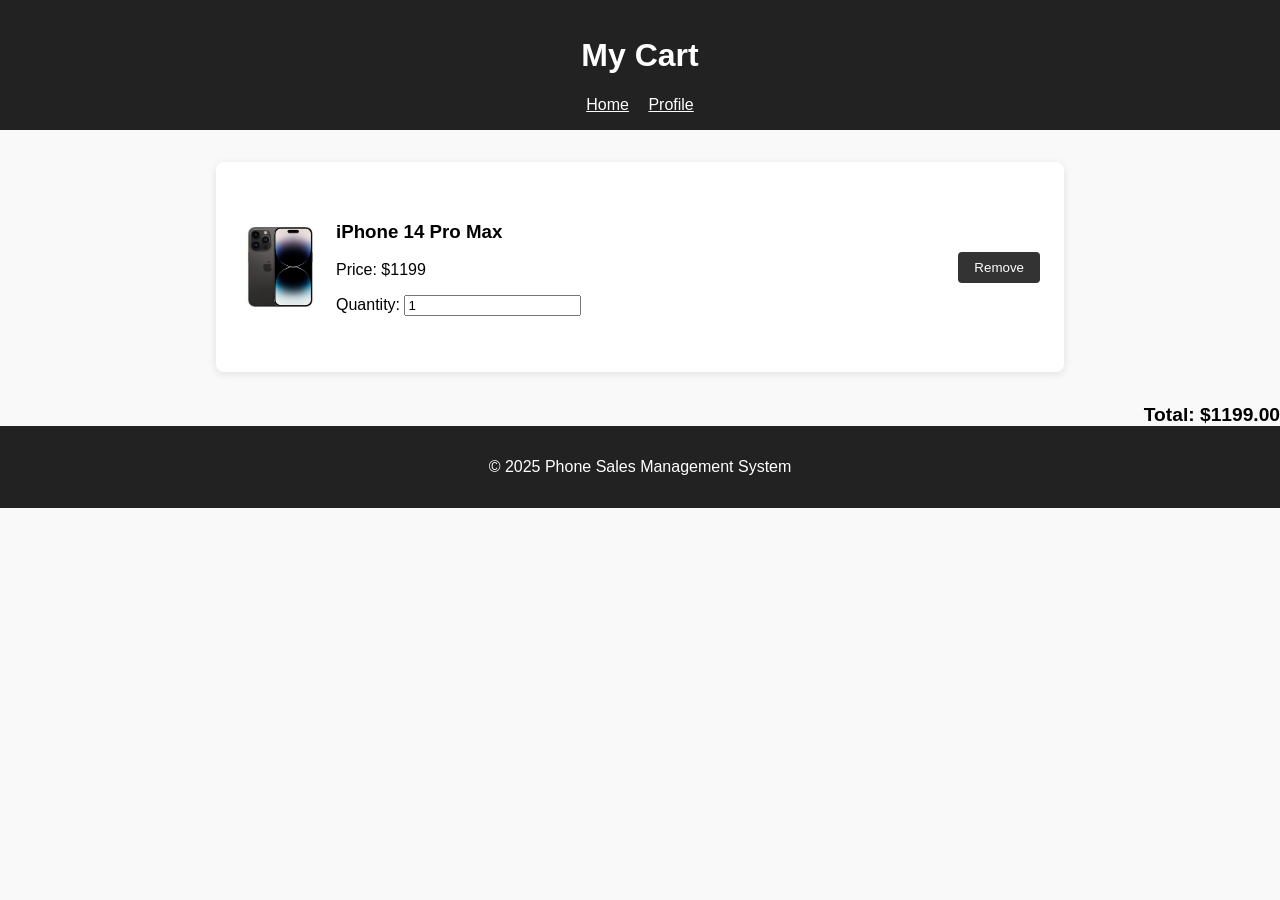
==== cart.html @ 78f07241 "okr" ====
<!DOCTYPE html>
<html lang="en">
<head>
  <meta charset="UTF-8" />
  <meta name="viewport" content="width=device-width, initial-scale=1.0"/>
  <title>My Cart | Phone Sales</title>
  <link rel="stylesheet" href="style.css"/>
  <style>
    body {
      font-family: 'Segoe UI', sans-serif;
      background-color: #f9f9f9;
      margin: 0;
      padding: 0;
    }

    header, footer {
      background-color: #222;
      color: white;
      padding: 1em;
      text-align: center;
    }

    .cart-container {
      max-width: 800px;
      margin: 2rem auto;
      background: #fff;
      padding: 1.5rem;
      border-radius: 8px;
      box-shadow: 0 2px 8px rgba(0, 0, 0, 0.1);
    }

    .cart-item {
      display: flex;
      justify-content: space-between;
      align-items: center;
      border-bottom: 1px solid #ddd;
      padding: 1rem 0;
    }

    .cart-item:last-child {
      border-bottom: none;
    }

    .cart-item img {
      width: 80px;
      height: auto;
      margin-right: 1rem;
    }

    .item-details {
      flex: 1;
    }

    .item-actions {
      display: flex;
      gap: 1rem;
      align-items: center;
    }

    .total {
      text-align: right;
      margin-top: 1.5rem;
      font-weight: bold;
      font-size: 1.2rem;
    }

    button {
      padding: 0.5rem 1rem;
      background-color: #333;
      color: white;
      border: none;
      border-radius: 4px;
      cursor: pointer;
    }

    button:hover {
      background-color: #555;
    }
  </style>
</head>
<body>
  <header>
    <h1>My Cart</h1>
    <nav>
      <a href="index.html" style="color:white; margin-right: 15px;">Home</a>
      <a href="profile.html" style="color:white;">Profile</a>
    </nav>
  </header>

  <div class="cart-container" id="cart-items">
    <!-- Sample cart item -->
    <div class="cart-item">
      <img src="14promax.png" alt="Phone Image">
      <div class="item-details">
        <h3>iPhone 14 Pro Max</h3>
        <p>Price: $1199</p>
        <p>Quantity: <input type="number" value="1" min="1" class="quantity" /></p>
      </div>
      <div class="item-actions">
        <button onclick="removeItem(this)">Remove</button>
      </div>
    </div>
  </div>

  <div class="total" id="total-price">Total: $1199</div>

  <footer>
    <p>&copy; 2025 Phone Sales Management System</p>
  </footer>

  <script>
    function removeItem(button) {
      const item = button.closest('.cart-item');
      item.remove();
      updateTotal();
    }

    function updateTotal() {
      let total = 0;
      document.querySelectorAll('.cart-item').forEach(item => {
        const price = parseFloat(item.querySelector('p').textContent.replace(/[^\d.]/g, ""));
        const quantity = parseInt(item.querySelector('.quantity').value);
        total += price * quantity;
      });
      document.getElementById('total-price').textContent = 'Total: $' + total.toFixed(2);
    }

    document.querySelectorAll('.quantity').forEach(input => {
      input.addEventListener('change', updateTotal);
    });

    updateTotal();
  </script>
</body>
</html>
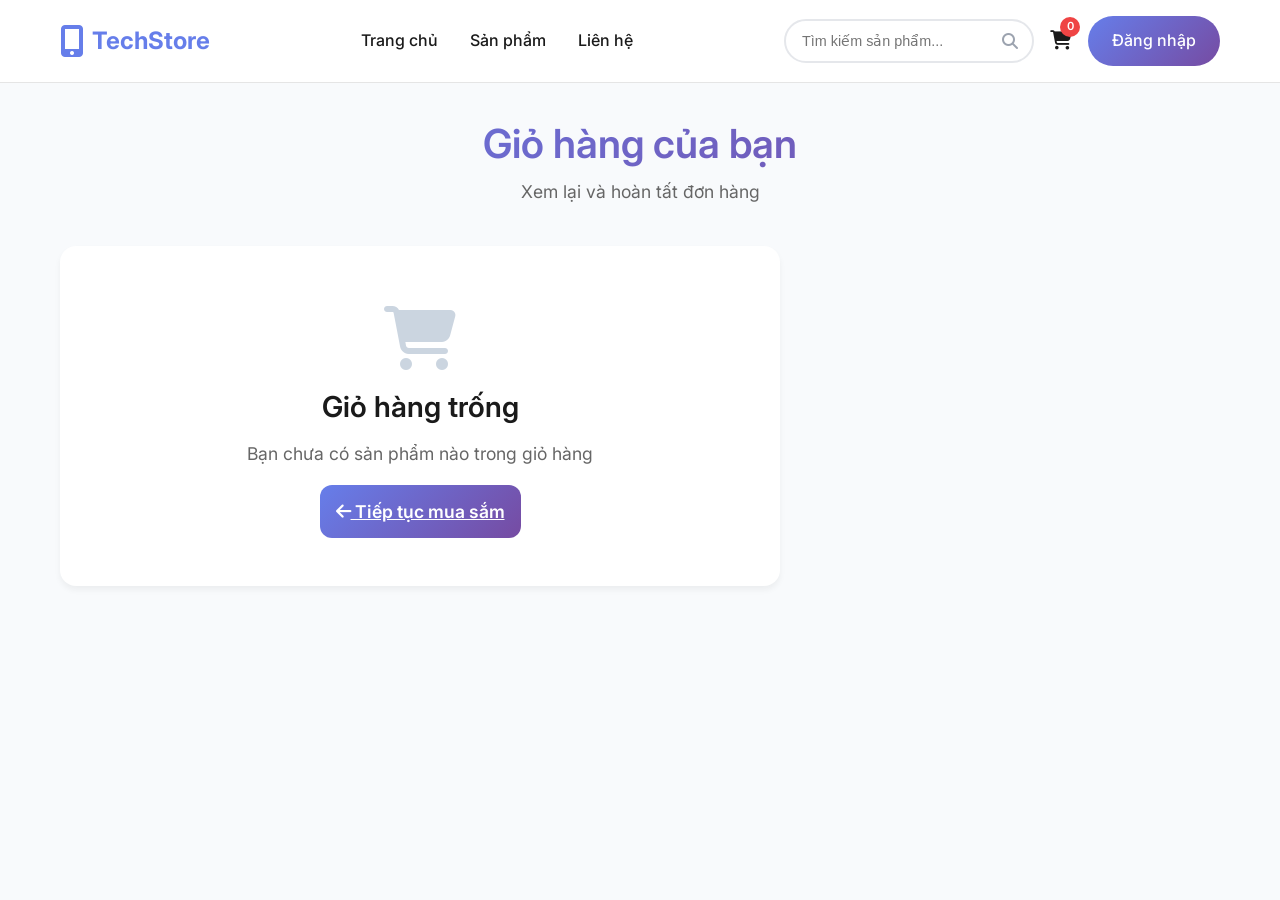
==== commit b2966011: "gui moi" ====
--- a/cart.html
+++ b/cart.html
@@ -1,135 +1,951 @@
 <!DOCTYPE html>
-<html lang="en">
+<html lang="vi">
 <head>
-  <meta charset="UTF-8" />
-  <meta name="viewport" content="width=device-width, initial-scale=1.0"/>
-  <title>My Cart | Phone Sales</title>
-  <link rel="stylesheet" href="style.css"/>
-  <style>
-    body {
-      font-family: 'Segoe UI', sans-serif;
-      background-color: #f9f9f9;
-      margin: 0;
-      padding: 0;
-    }
-
-    header, footer {
-      background-color: #222;
-      color: white;
-      padding: 1em;
-      text-align: center;
-    }
-
-    .cart-container {
-      max-width: 800px;
-      margin: 2rem auto;
-      background: #fff;
-      padding: 1.5rem;
-      border-radius: 8px;
-      box-shadow: 0 2px 8px rgba(0, 0, 0, 0.1);
-    }
-
-    .cart-item {
-      display: flex;
-      justify-content: space-between;
-      align-items: center;
-      border-bottom: 1px solid #ddd;
-      padding: 1rem 0;
-    }
-
-    .cart-item:last-child {
-      border-bottom: none;
-    }
-
-    .cart-item img {
-      width: 80px;
-      height: auto;
-      margin-right: 1rem;
-    }
-
-    .item-details {
-      flex: 1;
-    }
-
-    .item-actions {
-      display: flex;
-      gap: 1rem;
-      align-items: center;
-    }
-
-    .total {
-      text-align: right;
-      margin-top: 1.5rem;
-      font-weight: bold;
-      font-size: 1.2rem;
-    }
-
-    button {
-      padding: 0.5rem 1rem;
-      background-color: #333;
-      color: white;
-      border: none;
-      border-radius: 4px;
-      cursor: pointer;
-    }
-
-    button:hover {
-      background-color: #555;
-    }
-  </style>
+    <meta charset="UTF-8">
+    <meta name="viewport" content="width=device-width, initial-scale=1.0">
+    <title>Giỏ hàng - TechStore</title>
+    <link rel="stylesheet" href="css/style.css">
+    <link rel="preconnect" href="https://fonts.googleapis.com">
+    <link rel="preconnect" href="https://fonts.gstatic.com" crossorigin>
+    <link href="https://fonts.googleapis.com/css2?family=Inter:wght@300;400;500;600;700&display=swap" rel="stylesheet">
+    <link rel="stylesheet" href="https://cdnjs.cloudflare.com/ajax/libs/font-awesome/6.5.0/css/all.min.css">
+    <style>
+        /* Cart Page Specific Styles */
+        body {
+            background-color: #f8fafc;
+            padding-top: 80px;
+        }
+
+        .cart-container {
+            max-width: 1200px;
+            margin: 0 auto;
+            padding: 40px 20px;
+        }
+
+        .cart-header {
+            text-align: center;
+            margin-bottom: 40px;
+        }
+
+        .cart-header h1 {
+            font-size: 2.5rem;
+            color: #1a1a1a;
+            margin-bottom: 10px;
+            background: linear-gradient(135deg, #667eea 0%, #764ba2 100%);
+            -webkit-background-clip: text;
+            -webkit-text-fill-color: transparent;
+            background-clip: text;
+        }
+
+        .cart-header p {
+            color: #666;
+            font-size: 1.1rem;
+        }
+
+        .cart-content {
+            display: grid;
+            grid-template-columns: 1fr 400px;
+            gap: 40px;
+            align-items: start;
+        }
+
+        .cart-items {
+            background: white;
+            border-radius: 16px;
+            padding: 30px;
+            box-shadow: 0 4px 6px rgba(0, 0, 0, 0.05);
+            border: 1px solid #e1e5e9;
+        }
+
+        .cart-items h2 {
+            font-size: 1.5rem;
+            margin-bottom: 25px;
+            color: #1a1a1a;
+            display: flex;
+            align-items: center;
+            gap: 10px;
+        }
+
+        .cart-item {
+            display: grid;
+            grid-template-columns: 100px 1fr auto auto auto;
+            gap: 20px;
+            align-items: center;
+            padding: 20px 0;
+            border-bottom: 1px solid #f1f5f9;
+            transition: all 0.3s ease;
+        }
+
+        .cart-item:last-child {
+            border-bottom: none;
+        }
+
+        .cart-item:hover {
+            background: #f8fafc;
+            margin: 0 -20px;
+            padding: 20px;
+            border-radius: 12px;
+        }
+
+        .item-image {
+            width: 80px;
+            height: 80px;
+            border-radius: 12px;
+            object-fit: cover;
+            border: 2px solid #f1f5f9;
+        }
+
+        .item-details h3 {
+            font-size: 1.1rem;
+            color: #1a1a1a;
+            margin-bottom: 8px;
+            font-weight: 600;
+        }
+
+        .item-details p {
+            color: #666;
+            font-size: 0.9rem;
+            margin-bottom: 4px;
+        }
+
+        .item-specs {
+            display: flex;
+            gap: 15px;
+            margin-top: 8px;
+        }
+
+        .spec-tag {
+            background: #f1f5f9;
+            color: #64748b;
+            padding: 4px 8px;
+            border-radius: 6px;
+            font-size: 0.8rem;
+            font-weight: 500;
+        }
+
+        .item-price {
+            font-size: 1.2rem;
+            font-weight: 700;
+            color: #667eea;
+        }
+
+        .original-price {
+            font-size: 0.9rem;
+            color: #999;
+            text-decoration: line-through;
+            margin-bottom: 4px;
+        }
+
+        .quantity-controls {
+            display: flex;
+            align-items: center;
+            gap: 10px;
+            background: #f8fafc;
+            padding: 8px;
+            border-radius: 8px;
+        }
+
+        .quantity-btn {
+            width: 32px;
+            height: 32px;
+            border: none;
+            background: white;
+            color: #667eea;
+            border-radius: 6px;
+            cursor: pointer;
+            display: flex;
+            align-items: center;
+            justify-content: center;
+            font-weight: 600;
+            transition: all 0.2s ease;
+            box-shadow: 0 1px 3px rgba(0, 0, 0, 0.1);
+        }
+
+        .quantity-btn:hover {
+            background: #667eea;
+            color: white;
+            transform: scale(1.05);
+        }
+
+        .quantity-btn:disabled {
+            opacity: 0.5;
+            cursor: not-allowed;
+        }
+
+        .quantity-input {
+            width: 50px;
+            text-align: center;
+            border: none;
+            background: transparent;
+            font-weight: 600;
+            color: #1a1a1a;
+        }
+
+        .remove-btn {
+            background: #fee2e2;
+            color: #dc2626;
+            border: none;
+            width: 36px;
+            height: 36px;
+            border-radius: 8px;
+            cursor: pointer;
+            display: flex;
+            align-items: center;
+            justify-content: center;
+            transition: all 0.2s ease;
+        }
+
+        .remove-btn:hover {
+            background: #dc2626;
+            color: white;
+            transform: scale(1.05);
+        }
+
+        .cart-summary {
+            background: white;
+            border-radius: 16px;
+            padding: 30px;
+            box-shadow: 0 4px 6px rgba(0, 0, 0, 0.05);
+            border: 1px solid #e1e5e9;
+            position: sticky;
+            top: 100px;
+            height: fit-content;
+        }
+
+        .cart-summary h2 {
+            font-size: 1.5rem;
+            margin-bottom: 25px;
+            color: #1a1a1a;
+        }
+
+        .summary-row {
+            display: flex;
+            justify-content: space-between;
+            align-items: center;
+            margin-bottom: 15px;
+            padding: 10px 0;
+        }
+
+        .summary-row.total {
+            border-top: 2px solid #f1f5f9;
+            margin-top: 20px;
+            padding-top: 20px;
+            font-size: 1.2rem;
+            font-weight: 700;
+            color: #1a1a1a;
+        }
+
+        .summary-label {
+            color: #666;
+            font-weight: 500;
+        }
+
+        .summary-value {
+            font-weight: 600;
+            color: #1a1a1a;
+        }
+
+        .discount-value {
+            color: #10b981;
+        }
+
+        .promo-code {
+            margin: 20px 0;
+            padding: 20px;
+            background: #f8fafc;
+            border-radius: 12px;
+            border: 2px dashed #e1e5e9;
+        }
+
+        .promo-input-group {
+            display: flex;
+            gap: 10px;
+        }
+
+        .promo-input {
+            flex: 1;
+            padding: 12px 15px;
+            border: 2px solid #e1e5e9;
+            border-radius: 8px;
+            font-size: 0.95rem;
+            transition: border-color 0.3s ease;
+        }
+
+        .promo-input:focus {
+            outline: none;
+            border-color: #667eea;
+        }
+
+        .promo-btn {
+            padding: 12px 20px;
+            background: #667eea;
+            color: white;
+            border: none;
+            border-radius: 8px;
+            cursor: pointer;
+            font-weight: 600;
+            transition: all 0.2s ease;
+        }
+
+        .promo-btn:hover {
+            background: #5a6fd8;
+            transform: translateY(-1px);
+        }
+
+        .checkout-btn {
+            width: 100%;
+            padding: 16px;
+            background: linear-gradient(135deg, #667eea 0%, #764ba2 100%);
+            color: white;
+            border: none;
+            border-radius: 12px;
+            font-size: 1.1rem;
+            font-weight: 600;
+            cursor: pointer;
+            transition: all 0.3s ease;
+            margin-top: 20px;
+            position: relative;
+            overflow: hidden;
+        }
+
+        .checkout-btn:hover {
+            transform: translateY(-2px);
+            box-shadow: 0 10px 25px rgba(102, 126, 234, 0.3);
+        }
+
+        .checkout-btn:active {
+            transform: translateY(0);
+        }
+
+        .continue-shopping {
+            width: 100%;
+            padding: 12px;
+            background: transparent;
+            color: #667eea;
+            border: 2px solid #667eea;
+            border-radius: 12px;
+            font-size: 1rem;
+            font-weight: 600;
+            cursor: pointer;
+            transition: all 0.3s ease;
+            margin-top: 15px;
+            text-decoration: none;
+            display: flex;
+            align-items: center;
+            justify-content: center;
+            gap: 8px;
+        }
+
+        .continue-shopping:hover {
+            background: #667eea;
+            color: white;
+            transform: translateY(-1px);
+        }
+
+        .empty-cart {
+            text-align: center;
+            padding: 60px 20px;
+            background: white;
+            border-radius: 16px;
+            box-shadow: 0 4px 6px rgba(0, 0, 0, 0.05);
+        }
+
+        .empty-cart-icon {
+            font-size: 4rem;
+            color: #cbd5e0;
+            margin-bottom: 20px;
+        }
+
+        .empty-cart h2 {
+            font-size: 1.8rem;
+            color: #1a1a1a;
+            margin-bottom: 15px;
+        }
+
+        .empty-cart p {
+            color: #666;
+            font-size: 1.1rem;
+            margin-bottom: 30px;
+        }
+
+        .security-badges {
+            display: flex;
+            justify-content: center;
+            gap: 20px;
+            margin-top: 20px;
+            padding-top: 20px;
+            border-top: 1px solid #f1f5f9;
+        }
+
+        .security-badge {
+            display: flex;
+            align-items: center;
+            gap: 8px;
+            color: #10b981;
+            font-size: 0.9rem;
+            font-weight: 500;
+        }
+
+        .delivery-info {
+            background: #f0f9ff;
+            border: 1px solid #bae6fd;
+            border-radius: 12px;
+            padding: 20px;
+            margin: 20px 0;
+        }
+
+        .delivery-info h3 {
+            color: #0369a1;
+            margin-bottom: 10px;
+            display: flex;
+            align-items: center;
+            gap: 8px;
+        }
+
+        .delivery-options {
+            display: flex;
+            flex-direction: column;
+            gap: 10px;
+        }
+
+        .delivery-option {
+            display: flex;
+            justify-content: space-between;
+            align-items: center;
+            padding: 8px 0;
+        }
+
+        .delivery-option input[type="radio"] {
+            margin-right: 10px;
+        }
+
+        /* Responsive */
+        @media (max-width: 768px) {
+            .cart-content {
+                grid-template-columns: 1fr;
+                gap: 30px;
+            }
+
+            .cart-item {
+                grid-template-columns: 80px 1fr auto;
+                gap: 15px;
+            }
+
+            .item-price,
+            .quantity-controls {
+                grid-column: 2 / -1;
+                justify-self: end;
+                margin-top: 10px;
+            }
+
+            .remove-btn {
+                grid-column: 3;
+                grid-row: 1;
+            }
+
+            .item-specs {
+                flex-direction: column;
+                gap: 8px;
+            }
+
+            .cart-summary {
+                position: static;
+                order: -1;
+            }
+
+            .cart-header h1 {
+                font-size: 2rem;
+            }
+        }
+
+        /* Animations */
+        @keyframes slideIn {
+            from {
+                opacity: 0;
+                transform: translateY(20px);
+            }
+            to {
+                opacity: 1;
+                transform: translateY(0);
+            }
+        }
+
+        .cart-item {
+            animation: slideIn 0.3s ease;
+        }
+
+        .quantity-updated {
+            animation: pulse 0.3s ease;
+        }
+
+        @keyframes pulse {
+            0%, 100% { transform: scale(1); }
+            50% { transform: scale(1.05); }
+        }
+
+        /* Loading states */
+        .loading {
+            opacity: 0.6;
+            pointer-events: none;
+        }
+
+        .spinner {
+            border: 2px solid #f3f3f3;
+            border-top: 2px solid #667eea;
+            border-radius: 50%;
+            width: 20px;
+            height: 20px;
+            animation: spin 1s linear infinite;
+            margin: 0 auto;
+        }
+
+        @keyframes spin {
+            0% { transform: rotate(0deg); }
+            100% { transform: rotate(360deg); }
+        }
+    </style>
 </head>
 <body>
-  <header>
-    <h1>My Cart</h1>
-    <nav>
-      <a href="index.html" style="color:white; margin-right: 15px;">Home</a>
-      <a href="profile.html" style="color:white;">Profile</a>
-    </nav>
-  </header>
-
-  <div class="cart-container" id="cart-items">
-    <!-- Sample cart item -->
-    <div class="cart-item">
-      <img src="14promax.png" alt="Phone Image">
-      <div class="item-details">
-        <h3>iPhone 14 Pro Max</h3>
-        <p>Price: $1199</p>
-        <p>Quantity: <input type="number" value="1" min="1" class="quantity" /></p>
-      </div>
-      <div class="item-actions">
-        <button onclick="removeItem(this)">Remove</button>
-      </div>
-    </div>
-  </div>
-
-  <div class="total" id="total-price">Total: $1199</div>
-
-  <footer>
-    <p>&copy; 2025 Phone Sales Management System</p>
-  </footer>
-
-  <script>
-    function removeItem(button) {
-      const item = button.closest('.cart-item');
-      item.remove();
-      updateTotal();
-    }
-
-    function updateTotal() {
-      let total = 0;
-      document.querySelectorAll('.cart-item').forEach(item => {
-        const price = parseFloat(item.querySelector('p').textContent.replace(/[^\d.]/g, ""));
-        const quantity = parseInt(item.querySelector('.quantity').value);
-        total += price * quantity;
-      });
-      document.getElementById('total-price').textContent = 'Total: $' + total.toFixed(2);
-    }
-
-    document.querySelectorAll('.quantity').forEach(input => {
-      input.addEventListener('change', updateTotal);
-    });
-
-    updateTotal();
-  </script>
+    <!-- Header -->
+    <header class="header">
+        <nav class="navbar">
+            <div class="nav-container">
+                <div class="nav-logo">
+                    <i class="fas fa-mobile-alt"></i>
+                    <span>TechStore</span>
+                </div>
+                
+                <ul class="nav-menu">
+                    <li class="nav-item">
+                        <a href="index.html" class="nav-link">Trang chủ</a>
+                    </li>
+                    <li class="nav-item">
+                        <a href="index.html#products" class="nav-link">Sản phẩm</a>
+                    </li>
+                    <li class="nav-item">
+                        <a href="contact.html" class="nav-link">Liên hệ</a>
+                    </li>
+                </ul>
+
+                <div class="nav-actions">
+                    <div class="search-box">
+                        <input type="text" placeholder="Tìm kiếm sản phẩm...">
+                        <i class="fas fa-search"></i>
+                    </div>
+                    <a href="cart.html" class="cart-icon">
+                        <i class="fas fa-shopping-cart"></i>
+                        <span class="cart-count" id="cartCount">0</span>
+                    </a>
+                    <a href="login.html" class="login-btn">Đăng nhập</a>
+                </div>
+            </div>
+        </nav>
+    </header>
+
+    <!-- Main Content -->
+    <main class="cart-container">
+        <div class="cart-header">
+            <h1>Giỏ hàng của bạn</h1>
+            <p>Xem lại và hoàn tất đơn hàng</p>
+        </div>
+
+        <div class="cart-content" id="cartContent">
+            <!-- Cart items sẽ được render bằng JavaScript -->
+        </div>
+    </main>
+
+    <script src="js/shared.js"></script>
+    <script src="js/cart.js"></script>
+    <script>
+        // Load cart items from localStorage instead of demo data
+        let cartItems = [];
+        
+        // Promo codes
+        const promoCodes = {
+            'WELCOME10': { discount: 10, type: 'percent', description: 'Giảm 10% cho khách hàng mới' },
+            'SAVE500K': { discount: 500000, type: 'fixed', description: 'Giảm 500.000đ cho đơn hàng từ 20 triệu' },
+            'FREESHIP': { discount: 50000, type: 'fixed', description: 'Miễn phí vận chuyển' },
+            'TECH2025': { discount: 15, type: 'percent', description: 'Giảm 15% mừng năm mới 2025' }
+        };
+
+        let currentPromo = null;
+        let deliveryFee = 50000;
+
+        // Format currency
+        function formatCurrency(amount) {
+            return new Intl.NumberFormat('vi-VN', {
+                style: 'currency',
+                currency: 'VND'
+            }).format(amount);
+        }
+
+        // Update cart count
+        function updateCartCount() {
+            const totalItems = cartItems.reduce((sum, item) => sum + item.quantity, 0);
+            document.getElementById('cartCount').textContent = totalItems;
+        }
+
+        // Calculate totals
+        function calculateTotals() {
+            const subtotal = cartItems.reduce((sum, item) => sum + (item.price * item.quantity), 0);
+            let discount = 0;
+            
+            if (currentPromo) {
+                if (currentPromo.type === 'percent') {
+                    discount = subtotal * (currentPromo.discount / 100);
+                } else {
+                    discount = currentPromo.discount;
+                }
+            }
+            
+            const total = subtotal - discount + deliveryFee;
+            
+            return { subtotal, discount, total };
+        }
+
+        // Render cart items
+        function renderCart() {
+            const cartContent = document.getElementById('cartContent');
+            
+            if (cartItems.length === 0) {
+                cartContent.innerHTML = `
+                    <div class="empty-cart">
+                        <i class="fas fa-shopping-cart empty-cart-icon"></i>
+                        <h2>Giỏ hàng trống</h2>
+                        <p>Bạn chưa có sản phẩm nào trong giỏ hàng</p>
+                        <a href="index.html" class="checkout-btn" style="max-width: 300px; margin: 0 auto;">
+                            <i class="fas fa-arrow-left"></i>
+                            Tiếp tục mua sắm
+                        </a>
+                    </div>
+                `;
+                return;
+            }
+
+            const { subtotal, discount, total } = calculateTotals();
+
+            cartContent.innerHTML = `
+                <div class="cart-items">
+                    <h2>
+                        <i class="fas fa-shopping-bag"></i>
+                        Sản phẩm (${cartItems.length})
+                    </h2>
+                    ${cartItems.map(item => `
+                        <div class="cart-item" data-id="${item.id}">
+                            <img src="${item.image}" alt="${item.name}" class="item-image" 
+                                 onerror="this.src='https://via.placeholder.com/80x80?text=No+Image'">
+                            <div class="item-details">
+                                <h3>${item.name}</h3>
+                                <p>Màu sắc: ${item.color}</p>
+                                <div class="item-specs">
+                                    <span class="spec-tag">${item.storage}</span>
+                                    <span class="spec-tag">BH ${item.warranty}</span>
+                                </div>
+                            </div>
+                            <div class="item-price">
+                                ${item.originalPrice > item.price ? `<div class="original-price">${formatCurrency(item.originalPrice)}</div>` : ''}
+                                ${formatCurrency(item.price)}
+                            </div>
+                            <div class="quantity-controls">
+                                <button class="quantity-btn" onclick="updateQuantity(${item.id}, -1)" ${item.quantity <= 1 ? 'disabled' : ''}>
+                                    <i class="fas fa-minus"></i>
+                                </button>
+                                <input type="number" class="quantity-input" value="${item.quantity}" 
+                                       onchange="setQuantity(${item.id}, this.value)" min="1" max="10">
+                                <button class="quantity-btn" onclick="updateQuantity(${item.id}, 1)" ${item.quantity >= 10 ? 'disabled' : ''}>
+                                    <i class="fas fa-plus"></i>
+                                </button>
+                            </div>
+                            <button class="remove-btn" onclick="removeItem(${item.id})" title="Xóa sản phẩm">
+                                <i class="fas fa-trash"></i>
+                            </button>
+                        </div>
+                    `).join('')}
+                </div>
+
+                <div class="cart-summary">
+                    <h2>Tóm tắt đơn hàng</h2>
+                    
+                    <div class="summary-row">
+                        <span class="summary-label">Tạm tính (${cartItems.reduce((sum, item) => sum + item.quantity, 0)} sản phẩm)</span>
+                        <span class="summary-value">${formatCurrency(subtotal)}</span>
+                    </div>
+                    
+                    <div class="summary-row">
+                        <span class="summary-label">Phí vận chuyển</span>
+                        <span class="summary-value">${formatCurrency(deliveryFee)}</span>
+                    </div>
+                    
+                    ${discount > 0 ? `
+                        <div class="summary-row">
+                            <span class="summary-label">Giảm giá</span>
+                            <span class="summary-value discount-value">-${formatCurrency(discount)}</span>
+                        </div>
+                    ` : ''}
+                    
+                    <div class="summary-row total">
+                        <span class="summary-label">Tổng cộng</span>
+                        <span class="summary-value">${formatCurrency(total)}</span>
+                    </div>
+
+                    <div class="promo-code">
+                        <label style="display: block; margin-bottom: 10px; font-weight: 600; color: #1a1a1a;">
+                            <i class="fas fa-tag" style="margin-right: 8px; color: #667eea;"></i>
+                            Mã giảm giá
+                        </label>
+                        <div class="promo-input-group">
+                            <input type="text" class="promo-input" id="promoInput" 
+                                   placeholder="Nhập mã giảm giá" ${currentPromo ? `value="${Object.keys(promoCodes).find(key => promoCodes[key] === currentPromo)}"` : ''}>
+                            <button class="promo-btn" onclick="applyPromoCode()">
+                                ${currentPromo ? 'Hủy' : 'Áp dụng'}
+                            </button>
+                        </div>
+                        ${currentPromo ? `<p style="color: #10b981; margin-top: 10px; font-size: 0.9rem;"><i class="fas fa-check-circle"></i> ${currentPromo.description}</p>` : ''}
+                    </div>
+
+                    <div class="delivery-info">
+                        <h3><i class="fas fa-truck"></i> Thông tin giao hàng</h3>
+                        <div class="delivery-options">
+                            <div class="delivery-option">
+                                <label>
+                                    <input type="radio" name="delivery" value="standard" checked>
+                                    Giao hàng tiêu chuẩn (2-3 ngày)
+                                </label>
+                                <span>${formatCurrency(50000)}</span>
+                            </div>
+                            <div class="delivery-option">
+                                <label>
+                                    <input type="radio" name="delivery" value="express">
+                                    Giao hàng nhanh (1 ngày)
+                                </label>
+                                <span>${formatCurrency(100000)}</span>
+                            </div>
+                        </div>
+                    </div>
+
+                    <button class="checkout-btn" onclick="proceedToCheckout()">
+                        <i class="fas fa-credit-card" style="margin-right: 8px;"></i>
+                        Thanh toán ngay
+                    </button>
+                    
+                    <a href="index.html" class="continue-shopping">
+                        <i class="fas fa-arrow-left"></i>
+                        Tiếp tục mua sắm
+                    </a>
+
+                    <div class="security-badges">
+                        <div class="security-badge">
+                            <i class="fas fa-shield-alt"></i>
+                            Thanh toán bảo mật
+                        </div>
+                        <div class="security-badge">
+                            <i class="fas fa-undo"></i>
+                            Đổi trả 7 ngày
+                        </div>
+                    </div>
+                </div>
+            `;
+
+            updateCartCount();
+        }
+
+        // Update quantity
+        function updateQuantity(itemId, change) {
+            const item = cartItems.find(item => item.id === itemId);
+            if (item) {
+                const newQuantity = item.quantity + change;
+                if (newQuantity >= 1 && newQuantity <= 10) {
+                    item.quantity = newQuantity;
+                    saveCart(); // Save to localStorage
+                    renderCart();
+                    
+                    // Add animation
+                    const itemElement = document.querySelector(`[data-id="${itemId}"]`);
+                    if (itemElement) {
+                        itemElement.classList.add('quantity-updated');
+                        setTimeout(() => itemElement.classList.remove('quantity-updated'), 300);
+                    }
+                }
+            }
+        }
+
+        // Set quantity directly
+        function setQuantity(itemId, quantity) {
+            const item = cartItems.find(item => item.id === itemId);
+            if (item) {
+                const newQuantity = parseInt(quantity);
+                if (newQuantity >= 1 && newQuantity <= 10) {
+                    item.quantity = newQuantity;
+                    saveCart(); // Save to localStorage
+                    renderCart();
+                }
+            }
+        }
+
+        // Remove item
+        function removeItem(itemId) {
+            if (confirm('Bạn có chắc muốn xóa sản phẩm này khỏi giỏ hàng?')) {
+                cartItems = cartItems.filter(item => item.id !== itemId);
+                saveCart(); // Save to localStorage
+                renderCart();
+                showNotification('Đã xóa sản phẩm khỏi giỏ hàng', 'success');
+            }
+        }
+
+        // Apply promo code
+        function applyPromoCode() {
+            const promoInput = document.getElementById('promoInput');
+            const promoCode = promoInput.value.trim().toUpperCase();
+            
+            if (currentPromo) {
+                // Remove current promo
+                currentPromo = null;
+                promoInput.value = '';
+                renderCart();
+                return;
+            }
+            
+            if (promoCodes[promoCode]) {
+                const promo = promoCodes[promoCode];
+                const { subtotal } = calculateTotals();
+                
+                // Check minimum order for some promos
+                if (promoCode === 'SAVE500K' && subtotal < 20000000) {
+                    alert('Mã giảm giá này chỉ áp dụng cho đơn hàng từ 20 triệu đồng');
+                    return;
+                }
+                
+                currentPromo = promo;
+                renderCart();
+                alert(`Áp dụng mã giảm giá thành công! ${promo.description}`);
+            } else {
+                alert('Mã giảm giá không hợp lệ hoặc đã hết hạn');
+            }
+        }
+
+        // Update delivery fee based on selected option
+        function updateDeliveryFee() {
+            const deliveryOptions = document.querySelectorAll('input[name="delivery"]');
+            deliveryOptions.forEach(option => {
+                option.addEventListener('change', function() {
+                    deliveryFee = this.value === 'express' ? 100000 : 50000;
+                    renderCart();
+                });
+            });
+        }
+
+        // Proceed to checkout
+        function proceedToCheckout() {
+            const { total } = calculateTotals();
+            
+            // Show loading state
+            const checkoutBtn = document.querySelector('.checkout-btn');
+            const originalText = checkoutBtn.innerHTML;
+            checkoutBtn.innerHTML = '<div class="spinner"></div>';
+            checkoutBtn.disabled = true;
+            
+            // Simulate processing
+            setTimeout(() => {
+                alert(`Tổng đơn hàng: ${formatCurrency(total)}\n\nChuyển hướng đến trang thanh toán...`);
+                
+                // Reset button
+                checkoutBtn.innerHTML = originalText;
+                checkoutBtn.disabled = false;
+                
+                // In real app, redirect to checkout page
+                // window.location.href = 'checkout.html';
+            }, 1500);
+        }
+
+        // Show notification
+        function showNotification(message, type = 'success') {
+            // Remove existing notifications
+            const existingNotifications = document.querySelectorAll('.cart-notification');
+            existingNotifications.forEach(notification => notification.remove());
+            
+            // Create notification element
+            const notification = document.createElement('div');
+            notification.className = `cart-notification ${type}`;
+            notification.innerHTML = `
+                <div class="notification-content">
+                    <i class="fas ${type === 'success' ? 'fa-check-circle' : 'fa-exclamation-circle'}"></i>
+                    <span>${message}</span>
+                </div>
+            `;
+            
+            // Add styles
+            notification.style.cssText = `
+                position: fixed;
+                top: 100px;
+                right: 20px;
+                background: ${type === 'success' ? '#10b981' : '#ef4444'};
+                color: white;
+                padding: 15px 20px;
+                border-radius: 10px;
+                box-shadow: 0 4px 12px rgba(0, 0, 0, 0.2);
+                z-index: 10000;
+                transform: translateX(100%);
+                transition: transform 0.3s ease;
+                max-width: 350px;
+            `;
+            
+            const contentStyle = `
+                display: flex;
+                align-items: center;
+                gap: 10px;
+                font-weight: 500;
+            `;
+            notification.querySelector('.notification-content').style.cssText = contentStyle;
+            
+            // Add to page
+            document.body.appendChild(notification);
+            
+            // Animate in
+            setTimeout(() => {
+                notification.style.transform = 'translateX(0)';
+            }, 100);
+            
+            // Remove after delay
+            setTimeout(() => {
+                notification.style.transform = 'translateX(100%)';
+                setTimeout(() => {
+                    if (notification.parentNode) {
+                        notification.parentNode.removeChild(notification);
+                    }
+                }, 300);
+            }, 3000);
+        }
+
+        // Load cart from localStorage using TechStoreCart
+        function loadCart() {
+            cartItems = TechStoreCart.getCart();
+        }
+
+        // Save cart to localStorage using TechStoreCart
+        function saveCart() {
+            TechStoreCart.saveCart(cartItems);
+        }
+
+        // Initialize page
+        document.addEventListener('DOMContentLoaded', function() {
+            loadCart(); // Load cart from localStorage first
+            renderCart();
+            
+            // Add event listeners for delivery options
+            setTimeout(updateDeliveryFee, 100);
+            
+            // Add keyboard support for promo code
+            document.addEventListener('keydown', function(e) {
+                if (e.key === 'Enter' && document.activeElement.id === 'promoInput') {
+                    applyPromoCode();
+                }
+            });
+        });
+
+        // Auto-save cart when items change (remove duplicate renderCart override)
+        // renderCart function already calls saveCart() through individual operations
+
+        // Load cart on page load (already handled in DOMContentLoaded)
+    </script>
 </body>
 </html>
--- a/css/style.css
+++ b/css/style.css
@@ -0,0 +1,957 @@
+/* Reset và Base Styles */
+* {
+    margin: 0;
+    padding: 0;
+    box-sizing: border-box;
+}
+
+html {
+    scroll-behavior: smooth;
+}
+
+body {
+    font-family: 'Inter', -apple-system, BlinkMacSystemFont, 'Segoe UI', Roboto, sans-serif;
+    line-height: 1.6;
+    color: #1a1a1a;
+    background-color: #fafafa;
+}
+
+.container {
+    max-width: 1200px;
+    margin: 0 auto;
+    padding: 0 20px;
+}
+
+/* Typography */
+h1, h2, h3, h4, h5, h6 {
+    font-weight: 600;
+    line-height: 1.2;
+}
+
+.gradient-text {
+    background: linear-gradient(135deg, #667eea 0%, #764ba2 100%);
+    -webkit-background-clip: text;
+    -webkit-text-fill-color: transparent;
+    background-clip: text;
+}
+
+/* Header */
+.header {
+    position: fixed;
+    top: 0;
+    left: 0;
+    width: 100%;
+    background: rgba(255, 255, 255, 0.95);
+    backdrop-filter: blur(20px);
+    border-bottom: 1px solid rgba(0, 0, 0, 0.1);
+    z-index: 1000;
+    transition: all 0.3s ease;
+}
+
+.navbar {
+    padding: 1rem 0;
+}
+
+.nav-container {
+    max-width: 1200px;
+    margin: 0 auto;
+    padding: 0 20px;
+    display: flex;
+    align-items: center;
+    justify-content: space-between;
+}
+
+.nav-logo {
+    display: flex;
+    align-items: center;
+    gap: 0.5rem;
+    font-size: 1.5rem;
+    font-weight: 700;
+    color: #667eea;
+}
+
+.nav-logo i {
+    font-size: 2rem;
+}
+
+.nav-menu {
+    display: flex;
+    list-style: none;
+    gap: 2rem;
+}
+
+.nav-link {
+    text-decoration: none;
+    color: #1a1a1a;
+    font-weight: 500;
+    transition: all 0.3s ease;
+    position: relative;
+}
+
+.nav-link:hover,
+.nav-link.active {
+    color: #667eea;
+}
+
+.nav-link::after {
+    content: '';
+    position: absolute;
+    bottom: -5px;
+    left: 0;
+    width: 0;
+    height: 2px;
+    background: linear-gradient(135deg, #667eea 0%, #764ba2 100%);
+    transition: width 0.3s ease;
+}
+
+.nav-link:hover::after,
+.nav-link.active::after {
+    width: 100%;
+}
+
+.nav-actions {
+    display: flex;
+    align-items: center;
+    gap: 1rem;
+}
+
+.search-box {
+    position: relative;
+    display: flex;
+    align-items: center;
+}
+
+.search-box input {
+    padding: 0.75rem 3rem 0.75rem 1rem;
+    border: 2px solid #e5e7eb;
+    border-radius: 50px;
+    background: white;
+    font-size: 0.9rem;
+    width: 250px;
+    transition: all 0.3s ease;
+}
+
+.search-box input:focus {
+    outline: none;
+    border-color: #667eea;
+    box-shadow: 0 0 0 3px rgba(102, 126, 234, 0.1);
+}
+
+.search-box i {
+    position: absolute;
+    right: 1rem;
+    color: #9ca3af;
+    cursor: pointer;
+}
+
+.cart-icon {
+    position: relative;
+    color: #1a1a1a;
+    font-size: 1.2rem;
+    transition: all 0.3s ease;
+}
+
+.cart-icon:hover {
+    color: #667eea;
+    transform: scale(1.1);
+}
+
+.cart-count {
+    position: absolute;
+    top: -8px;
+    right: -8px;
+    background: #ef4444;
+    color: white;
+    border-radius: 50%;
+    width: 20px;
+    height: 20px;
+    font-size: 0.7rem;
+    display: flex;
+    align-items: center;
+    justify-content: center;
+    font-weight: 600;
+}
+
+.login-btn {
+    padding: 0.75rem 1.5rem;
+    background: linear-gradient(135deg, #667eea 0%, #764ba2 100%);
+    color: white;
+    text-decoration: none;
+    border-radius: 50px;
+    font-weight: 500;
+    transition: all 0.3s ease;
+}
+
+.login-btn:hover {
+    transform: translateY(-2px);
+    box-shadow: 0 10px 25px rgba(102, 126, 234, 0.3);
+}
+
+.hamburger {
+    display: none;
+    flex-direction: column;
+    cursor: pointer;
+    gap: 4px;
+}
+
+.hamburger span {
+    width: 25px;
+    height: 3px;
+    background: #1a1a1a;
+    transition: all 0.3s ease;
+}
+
+/* Hero Section */
+.hero {
+    min-height: 100vh;
+    display: flex;
+    flex-direction: column;
+    justify-content: center;
+    align-items: center;
+    background: linear-gradient(135deg, #f8fafc 0%, #e2e8f0 100%);
+    position: relative;
+    overflow: hidden;
+    padding-top: 100px;
+}
+
+.hero::before {
+    content: '';
+    position: absolute;
+    top: 0;
+    left: 0;
+    right: 0;
+    bottom: 0;
+    background: url('data:image/svg+xml,<svg xmlns="http://www.w3.org/2000/svg" viewBox="0 0 1000 1000"><defs><pattern id="grid" width="50" height="50" patternUnits="userSpaceOnUse"><path d="M 50 0 L 0 0 0 50" fill="none" stroke="%23e5e7eb" stroke-width="1" opacity="0.3"/></pattern></defs><rect width="100%" height="100%" fill="url(%23grid)"/></svg>');
+    opacity: 0.5;
+}
+
+.hero-container {
+    max-width: 1200px;
+    margin: 0 auto;
+    padding: 0 20px;
+    display: grid;
+    grid-template-columns: 1fr 1fr;
+    gap: 4rem;
+    align-items: center;
+    position: relative;
+    z-index: 2;
+}
+
+.hero-title {
+    font-size: 3.5rem;
+    font-weight: 700;
+    margin-bottom: 1.5rem;
+    line-height: 1.1;
+}
+
+.hero-description {
+    font-size: 1.2rem;
+    color: #6b7280;
+    margin-bottom: 2.5rem;
+    max-width: 500px;
+}
+
+.hero-buttons {
+    display: flex;
+    gap: 1rem;
+    flex-wrap: wrap;
+}
+
+.btn-primary {
+    padding: 1rem 2rem;
+    background: linear-gradient(135deg, #667eea 0%, #764ba2 100%);
+    color: white;
+    border: none;
+    border-radius: 50px;
+    font-size: 1rem;
+    font-weight: 600;
+    cursor: pointer;
+    transition: all 0.3s ease;
+    display: flex;
+    align-items: center;
+    gap: 0.5rem;
+    text-decoration: none;
+}
+
+.btn-primary:hover {
+    transform: translateY(-3px);
+    box-shadow: 0 15px 35px rgba(102, 126, 234, 0.4);
+}
+
+.btn-secondary {
+    padding: 1rem 2rem;
+    background: white;
+    color: #1a1a1a;
+    border: 2px solid #e5e7eb;
+    border-radius: 50px;
+    font-size: 1rem;
+    font-weight: 600;
+    cursor: pointer;
+    transition: all 0.3s ease;
+    display: flex;
+    align-items: center;
+    gap: 0.5rem;
+}
+
+.btn-secondary:hover {
+    border-color: #667eea;
+    color: #667eea;
+    transform: translateY(-2px);
+}
+
+.hero-image {
+    display: flex;
+    justify-content: center;
+    align-items: center;
+}
+
+.phone-showcase {
+    position: relative;
+}
+
+.phone-card {
+    position: relative;
+    width: 300px;
+    height: 500px;
+    background: linear-gradient(145deg, #ffffff 0%, #f8fafc 100%);
+    border-radius: 40px;
+    padding: 20px;
+    box-shadow: 0 25px 60px rgba(0, 0, 0, 0.1);
+    transform: rotate(-5deg);
+    transition: all 0.3s ease;
+}
+
+.phone-card:hover {
+    transform: rotate(0deg) scale(1.05);
+}
+
+.phone-card img {
+    width: 100%;
+    height: 100%;
+    object-fit: cover;
+    border-radius: 30px;
+}
+
+.phone-glow {
+    position: absolute;
+    top: -50px;
+    left: -50px;
+    right: -50px;
+    bottom: -50px;
+    background: linear-gradient(135deg, #667eea 0%, #764ba2 100%);
+    border-radius: 50px;
+    opacity: 0.1;
+    filter: blur(30px);
+    z-index: -1;
+}
+
+.hero-stats {
+    display: flex;
+    gap: 3rem;
+    margin-top: 4rem;
+    justify-content: center;
+}
+
+.stat-item {
+    text-align: center;
+}
+
+.stat-item h3 {
+    font-size: 2.5rem;
+    font-weight: 700;
+    color: #667eea;
+    margin-bottom: 0.5rem;
+}
+
+.stat-item p {
+    color: #6b7280;
+    font-weight: 500;
+}
+
+/* Features Section */
+.features {
+    padding: 6rem 0;
+    background: white;
+}
+
+.section-title {
+    text-align: center;
+    font-size: 2.5rem;
+    font-weight: 700;
+    margin-bottom: 3rem;
+    color: #1a1a1a;
+}
+
+.features-grid {
+    display: grid;
+    grid-template-columns: repeat(auto-fit, minmax(280px, 1fr));
+    gap: 2rem;
+    margin-top: 3rem;
+}
+
+.feature-card {
+    background: white;
+    padding: 2.5rem 2rem;
+    border-radius: 20px;
+    text-align: center;
+    box-shadow: 0 10px 30px rgba(0, 0, 0, 0.05);
+    border: 1px solid #f1f5f9;
+    transition: all 0.3s ease;
+}
+
+.feature-card:hover {
+    transform: translateY(-10px);
+    box-shadow: 0 25px 50px rgba(0, 0, 0, 0.1);
+}
+
+.feature-icon {
+    width: 80px;
+    height: 80px;
+    background: linear-gradient(135deg, #667eea 0%, #764ba2 100%);
+    border-radius: 50%;
+    display: flex;
+    align-items: center;
+    justify-content: center;
+    margin: 0 auto 1.5rem;
+    color: white;
+    font-size: 2rem;
+}
+
+.feature-card h3 {
+    font-size: 1.3rem;
+    margin-bottom: 1rem;
+    color: #1a1a1a;
+}
+
+.feature-card p {
+    color: #6b7280;
+    line-height: 1.6;
+}
+
+/* Products Section */
+.products {
+    padding: 6rem 0;
+    background: #f8fafc;
+}
+
+.section-header {
+    display: flex;
+    justify-content: space-between;
+    align-items: center;
+    margin-bottom: 3rem;
+    flex-wrap: wrap;
+    gap: 2rem;
+}
+
+.product-filters {
+    display: flex;
+    gap: 1rem;
+    flex-wrap: wrap;
+}
+
+.filter-btn {
+    padding: 0.75rem 1.5rem;
+    background: white;
+    border: 2px solid #e5e7eb;
+    border-radius: 50px;
+    font-weight: 500;
+    cursor: pointer;
+    transition: all 0.3s ease;
+}
+
+.filter-btn:hover,
+.filter-btn.active {
+    background: linear-gradient(135deg, #667eea 0%, #764ba2 100%);
+    color: white;
+    border-color: transparent;
+}
+
+.products-grid {
+    display: grid;
+    grid-template-columns: repeat(auto-fit, minmax(300px, 1fr));
+    gap: 2rem;
+    margin-bottom: 3rem;
+}
+
+.product-card {
+    background: white;
+    border-radius: 20px;
+    overflow: hidden;
+    box-shadow: 0 10px 30px rgba(0, 0, 0, 0.05);
+    transition: all 0.3s ease;
+    position: relative;
+}
+
+.product-card:hover {
+    transform: translateY(-5px);
+    box-shadow: 0 25px 50px rgba(0, 0, 0, 0.1);
+}
+
+.product-badge {
+    position: absolute;
+    top: 1rem;
+    left: 1rem;
+    background: #10b981;
+    color: white;
+    padding: 0.5rem 1rem;
+    border-radius: 50px;
+    font-size: 0.8rem;
+    font-weight: 600;
+    z-index: 2;
+}
+
+.product-badge.sale {
+    background: #ef4444;
+}
+
+.product-image {
+    position: relative;
+    height: 250px;
+    overflow: hidden;
+    background: #f8fafc;
+}
+
+.product-image img {
+    width: 100%;
+    height: 100%;
+    object-fit: contain;
+    transition: all 0.3s ease;
+}
+
+.product-card:hover .product-image img {
+    transform: scale(1.1);
+}
+
+.product-overlay {
+    position: absolute;
+    top: 0;
+    left: 0;
+    right: 0;
+    bottom: 0;
+    background: rgba(0, 0, 0, 0.7);
+    display: flex;
+    align-items: center;
+    justify-content: center;
+    gap: 1rem;
+    opacity: 0;
+    transition: all 0.3s ease;
+}
+
+.product-card:hover .product-overlay {
+    opacity: 1;
+}
+
+.btn-icon {
+    width: 50px;
+    height: 50px;
+    background: white;
+    border: none;
+    border-radius: 50%;
+    display: flex;
+    align-items: center;
+    justify-content: center;
+    cursor: pointer;
+    transition: all 0.3s ease;
+    color: #1a1a1a;
+}
+
+.btn-icon:hover {
+    background: #667eea;
+    color: white;
+    transform: scale(1.1);
+}
+
+.product-info {
+    padding: 1.5rem;
+}
+
+.product-name {
+    font-size: 1.2rem;
+    font-weight: 600;
+    margin-bottom: 0.5rem;
+    color: #1a1a1a;
+}
+
+.product-rating {
+    display: flex;
+    align-items: center;
+    gap: 0.5rem;
+    margin-bottom: 1rem;
+}
+
+.stars {
+    display: flex;
+    gap: 2px;
+    color: #fbbf24;
+}
+
+.product-rating span {
+    font-size: 0.9rem;
+    color: #6b7280;
+}
+
+.product-price {
+    display: flex;
+    align-items: center;
+    gap: 1rem;
+    margin-bottom: 1rem;
+}
+
+.current-price {
+    font-size: 1.3rem;
+    font-weight: 700;
+    color: #ef4444;
+}
+
+.old-price {
+    font-size: 1rem;
+    color: #9ca3af;
+    text-decoration: line-through;
+}
+
+.product-specs {
+    display: flex;
+    gap: 0.5rem;
+    flex-wrap: wrap;
+}
+
+.product-specs span {
+    background: #f1f5f9;
+    color: #64748b;
+    padding: 0.25rem 0.75rem;
+    border-radius: 15px;
+    font-size: 0.8rem;
+    font-weight: 500;
+}
+
+.view-more {
+    text-align: center;
+    margin-top: 3rem;
+}
+
+.btn-outline {
+    padding: 1rem 2rem;
+    background: transparent;
+    color: #667eea;
+    border: 2px solid #667eea;
+    border-radius: 50px;
+    font-size: 1rem;
+    font-weight: 600;
+    cursor: pointer;
+    transition: all 0.3s ease;
+}
+
+.btn-outline:hover {
+    background: #667eea;
+    color: white;
+    transform: translateY(-2px);
+}
+
+/* Newsletter Section */
+.newsletter {
+    padding: 6rem 0;
+    background: linear-gradient(135deg, #667eea 0%, #764ba2 100%);
+    color: white;
+    text-align: center;
+}
+
+.newsletter-content h2 {
+    font-size: 2.5rem;
+    margin-bottom: 1rem;
+}
+
+.newsletter-content p {
+    font-size: 1.2rem;
+    opacity: 0.9;
+    margin-bottom: 2.5rem;
+    max-width: 600px;
+    margin-left: auto;
+    margin-right: auto;
+}
+
+.newsletter-form {
+    display: flex;
+    max-width: 500px;
+    margin: 0 auto;
+    gap: 1rem;
+    flex-wrap: wrap;
+}
+
+.newsletter-form input {
+    flex: 1;
+    padding: 1rem 1.5rem;
+    border: none;
+    border-radius: 50px;
+    font-size: 1rem;
+    min-width: 250px;
+}
+
+.newsletter-form input:focus {
+    outline: none;
+    box-shadow: 0 0 0 3px rgba(255, 255, 255, 0.3);
+}
+
+.newsletter-form .btn-primary {
+    background: white;
+    color: #667eea;
+    min-width: auto;
+}
+
+.newsletter-form .btn-primary:hover {
+    background: #f8fafc;
+}
+
+/* Footer */
+.footer {
+    background: #1a1a1a;
+    color: white;
+    padding: 4rem 0 2rem;
+}
+
+.footer-content {
+    display: grid;
+    grid-template-columns: repeat(auto-fit, minmax(250px, 1fr));
+    gap: 3rem;
+    margin-bottom: 3rem;
+}
+
+.footer-logo {
+    display: flex;
+    align-items: center;
+    gap: 0.5rem;
+    font-size: 1.5rem;
+    font-weight: 700;
+    color: #667eea;
+    margin-bottom: 1rem;
+}
+
+.footer-logo i {
+    font-size: 2rem;
+}
+
+.footer-section p {
+    color: #9ca3af;
+    line-height: 1.6;
+    margin-bottom: 1.5rem;
+}
+
+.social-links {
+    display: flex;
+    gap: 1rem;
+}
+
+.social-links a {
+    width: 40px;
+    height: 40px;
+    background: #374151;
+    color: white;
+    display: flex;
+    align-items: center;
+    justify-content: center;
+    border-radius: 50%;
+    transition: all 0.3s ease;
+}
+
+.social-links a:hover {
+    background: #667eea;
+    transform: translateY(-2px);
+}
+
+.footer-section h3 {
+    margin-bottom: 1.5rem;
+    color: white;
+}
+
+.footer-section ul {
+    list-style: none;
+}
+
+.footer-section ul li {
+    margin-bottom: 0.75rem;
+}
+
+.footer-section ul li a {
+    color: #9ca3af;
+    text-decoration: none;
+    transition: all 0.3s ease;
+}
+
+.footer-section ul li a:hover {
+    color: #667eea;
+}
+
+.contact-info p {
+    display: flex;
+    align-items: center;
+    gap: 0.5rem;
+    margin-bottom: 0.75rem;
+    color: #9ca3af;
+}
+
+.contact-info i {
+    color: #667eea;
+    width: 20px;
+}
+
+.footer-bottom {
+    border-top: 1px solid #374151;
+    padding-top: 2rem;
+    text-align: center;
+    color: #9ca3af;
+}
+
+/* Animations */
+@keyframes bounce {
+    0%, 20%, 50%, 80%, 100% {
+        transform: translateY(0);
+    }
+    40% {
+        transform: translateY(-10px);
+    }
+    60% {
+        transform: translateY(-5px);
+    }
+}
+
+/* Responsive Design */
+@media (max-width: 1024px) {
+    .hero-container {
+        grid-template-columns: 1fr;
+        gap: 3rem;
+        text-align: center;
+    }
+    
+    .hero-title {
+        font-size: 3rem;
+    }
+    
+    .section-header {
+        flex-direction: column;
+        align-items: center;
+        text-align: center;
+    }
+}
+
+@media (max-width: 768px) {
+    .hamburger {
+        display: flex;
+    }
+    
+    .nav-menu {
+        position: fixed;
+        left: -100%;
+        top: 100%;
+        flex-direction: column;
+        background-color: white;
+        width: 100%;
+        text-align: center;
+        transition: 0.3s;
+        box-shadow: 0 10px 27px rgba(0, 0, 0, 0.05);
+        padding: 2rem 0;
+    }
+    
+    .nav-menu.active {
+        left: 0;
+    }
+    
+    .nav-actions {
+        display: none;
+    }
+    
+    .hero-title {
+        font-size: 2.5rem;
+    }
+    
+    .hero-description {
+        font-size: 1.1rem;
+    }
+    
+    .hero-buttons {
+        justify-content: center;
+    }
+    
+    .hero-stats {
+        gap: 2rem;
+        flex-wrap: wrap;
+    }
+    
+    .features-grid {
+        grid-template-columns: 1fr;
+    }
+    
+    .products-grid {
+        grid-template-columns: repeat(auto-fit, minmax(280px, 1fr));
+    }
+    
+    .newsletter-form {
+        flex-direction: column;
+        align-items: center;
+    }
+    
+    .newsletter-form input {
+        width: 100%;
+        min-width: auto;
+    }
+}
+
+@media (max-width: 480px) {
+    .container {
+        padding: 0 15px;
+    }
+    
+    .hero-title {
+        font-size: 2rem;
+    }
+    
+    .section-title {
+        font-size: 2rem;
+    }
+    
+    .phone-card {
+        width: 250px;
+        height: 400px;
+    }
+    
+    .product-filters {
+        justify-content: center;
+    }
+    
+    .filter-btn {
+        padding: 0.5rem 1rem;
+        font-size: 0.9rem;
+    }
+}
+
+/* Animations */
+@keyframes bounce {
+    0%, 20%, 60%, 100% {
+        transform: translateY(0);
+    }
+    40% {
+        transform: translateY(-10px);
+    }
+    80% {
+        transform: translateY(-5px);
+    }
+}
+
+@keyframes pulse {
+    0% {
+        transform: scale(1);
+    }
+    50% {
+        transform: scale(1.05);
+    }
+    100% {
+        transform: scale(1);
+    }
+}
+
+/* Cart count animation */
+.cart-count {
+    transition: transform 0.3s ease;
+}
+
+.cart-count.bounce {
+    animation: bounce 0.5s ease;
+}
